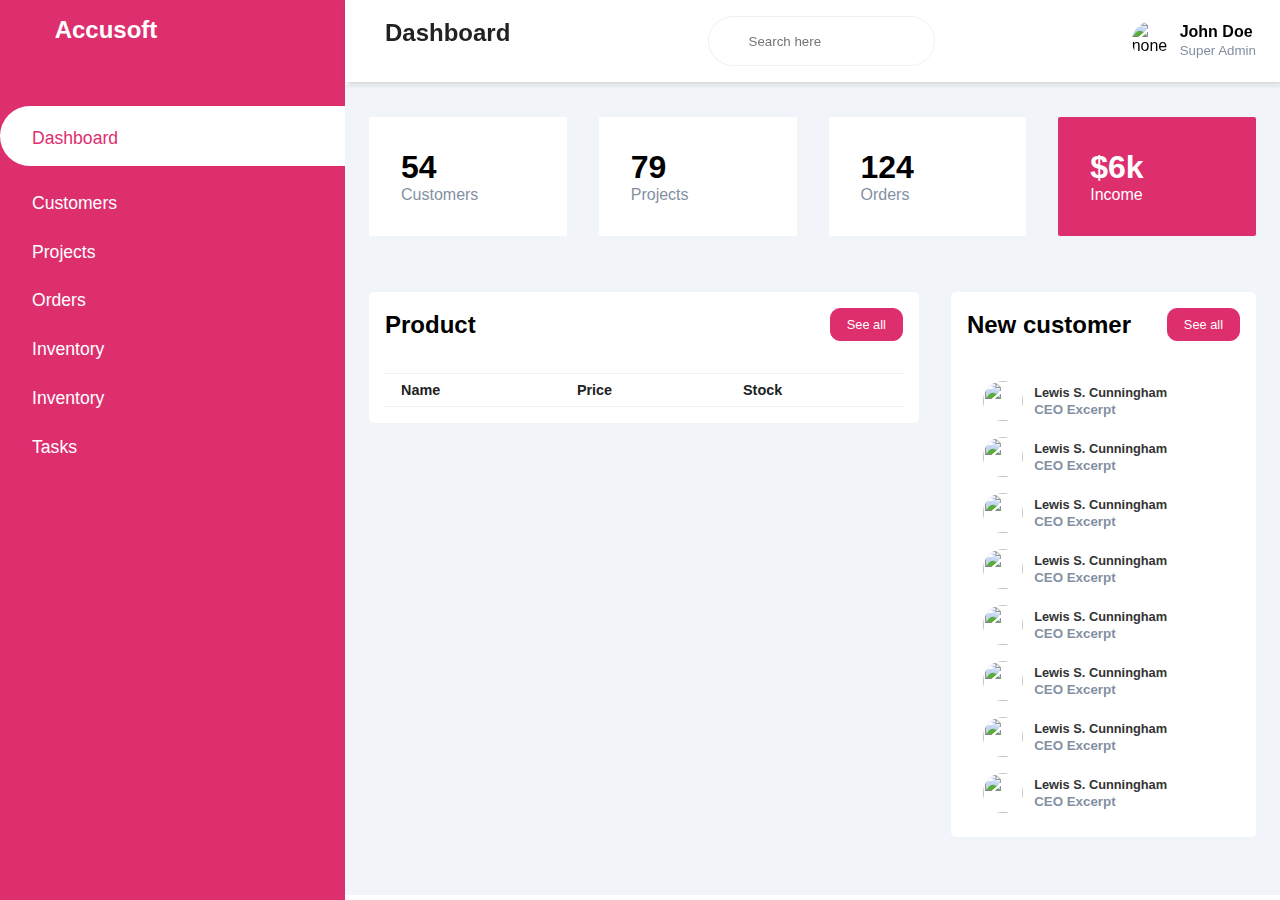
==== src/screens/Admin/index.html @ 2cff8d53 "homepage" ====
<!DOCTYPE html>
<html lang="en">
<head>
    <meta charset="UTF-8">
    <meta name="viewport" content="width=device-width, initial-scale=1.0">
    <title>E-commerce Admin</title>
    <link rel="stylesheet" href="style.css">
    <link rel="stylesheet" href="https://maxst.icons8.com/vue-static/landings/line-awesome/line-awesome/1.3.0/css/line-awesome.min.css">
</head>
<body>

    <input type="checkbox" id="nav-toggle">
    <div class="sidebar">
        <div class="sidebar-brand">
            <h2><span class="lab la-accusoft"></span> <span>Accusoft</span> </h2>
        </div>

        <div class="sidebar-menu">
            <ul>
                <li>
                    <a href="" class="active"><span class="las la-igloo"></span> 
                    <span>Dashboard</span></a>
                </li>
    
                <li>
                    <a href=""><span class="las la-users"></span> 
                    <span>Customers</span></a>
                </li>
                
                <li>
                    <a href=""><span class="las la-clipboard-list"></span> 
                    <span>Projects</span></a>
                </li>
    
                <li>
                    <a href=""><span class="las la-shopping-bag"></span> 
                    <span>Orders</span></a>
                </li>
    
                <li>
                    <a href=""><span class="las la-receipt"></span> 
                    <span>Inventory</span></a>
                </li>
    
                <li>
                    <a href=""><span class="las la-user-circle"></span> 
                    <span>Inventory</span></a>
                </li>
    
                <li>
                    <a href=""><span class="las la-clipboard-list"></span> 
                    <span>Tasks</span></a>
                </li>
            </ul>
        </div>
    </div>

    <div class="main-content">
        <header>
            <h2>
                <label for="nav-toggle">
                    <span class="las la-bars"></span>
                </label>

                Dashboard
            </h2>

            <div class="search-wrapper">
                <span class="las la-search"></span>
                <input type="search" placeholder="Search here" />
            </div>

            <div class="user-wrapper">
                <img src="../../../assets/image/AdminAvatar.jpg" width="40px" height="40px" alt="none">
                <div>
                    <h4>John Doe</h4>
                    <small>Super Admin</small>
                </div>
            </div>
        </header>

        <main>
            <div class="cards">
                <div class="card-single">
                    <div>
                        <h1>54</h1>
                        <span>Customers</span>
                    </div>
                    <div>
                        <span class="las la-users"></span>
                    </div>
                </div>
                
                <div class="card-single">
                    <div>
                        <h1>79</h1>
                        <span>Projects</span>
                    </div>
                    <div>
                        <span class="las la-clipboard-list"></span>
                    </div>
                </div>

                <div class="card-single">
                    <div>
                        <h1>124</h1>
                        <span>Orders</span>
                    </div>
                    <div>
                        <span class="las la-shopping-bag"></span>
                    </div>
                </div>

                <div class="card-single">
                    <div>
                        <h1>$6k</h1>
                        <span>Income</span>
                    </div>
                    <div>
                        <span class="lab la-google-wallet"></span>
                    </div>
                </div>
            </div>

            <div class="recent-grid">
                <div class="projects">
                    <div class="card">
                        <div class="card-header">
                            <h2>Product</h2>

                            <button style="cursor: pointer;" id="gotoProduct">See all <span class="las la-arrow-right">

                            </span></button>
                        </div>

                        <div class="card-body">
                            <div class="table-respondsive">
                                <table width="100%">
                                    <thead>
                                        <tr>
                                            <td>Name</td>
                                            <td>Price</td>
                                            <td>Stock</td>
                                        </tr>
                                    </thead>
                                    <tbody id="product-body"></tbody>
                                </table>
                            </div>
                        </div>
                    </div>
                </div>

                <div class="customers">
                    <div class="card">
                        <div class="card-header">
                            <h2>New customer</h2>

                            <button id="gotoUser" style="cursor: pointer;">See all <span class="las la-arrow-right">

                            </span></button>
                        </div>

                        <div class="card-body">
                            <div class="customer">
                                <div class="info">
                                    <img src="../../../assets/image/AdminAvatar.jpg" width="40px" height="40px">
                                    <div>
                                        <h4>Lewis S. Cunningham</h4>
                                        <small>CEO Excerpt</small>
                                    </div>
                                </div>
                                <div class="contact">
                                    <span class="las la-user-circle"></span>
                                    <span class="las la-comment"></span>
                                    <span class="las la-phone"></span>                      
                                </div>
                            </div>

                            <div class="customer">
                                <div class="info">
                                    <img src="../../../assets/image/AdminAvatar.jpg" width="40px" height="40px">
                                    <div>
                                        <h4>Lewis S. Cunningham</h4>
                                        <small>CEO Excerpt</small>
                                    </div>
                                </div>
                                <div class="contact">
                                    <span class="las la-user-circle"></span>
                                    <span class="las la-comment"></span>
                                    <span class="las la-phone"></span>                      
                                </div>
                            </div>

                            <div class="customer">
                                <div class="info">
                                    <img src="../../../assets/image/AdminAvatar.jpg" width="40px" height="40px">
                                    <div>
                                        <h4>Lewis S. Cunningham</h4>
                                        <small>CEO Excerpt</small>
                                    </div>
                                </div>
                                <div class="contact">
                                    <span class="las la-user-circle"></span>
                                    <span class="las la-comment"></span>
                                    <span class="las la-phone"></span>                      
                                </div>
                            </div>

                            <div class="customer">
                                <div class="info">
                                    <img src="../../../assets/image/AdminAvatar.jpg" width="40px" height="40px">
                                    <div>
                                        <h4>Lewis S. Cunningham</h4>
                                        <small>CEO Excerpt</small>
                                    </div>
                                </div>
                                <div class="contact">
                                    <span class="las la-user-circle"></span>
                                    <span class="las la-comment"></span>
                                    <span class="las la-phone"></span>                      
                                </div>
                            </div>

                            <div class="customer">
                                <div class="info">
                                    <img src="../../../assets/image/AdminAvatar.jpg" width="40px" height="40px">
                                    <div>
                                        <h4>Lewis S. Cunningham</h4>
                                        <small>CEO Excerpt</small>
                                    </div>
                                </div>
                                <div class="contact">
                                    <span class="las la-user-circle"></span>
                                    <span class="las la-comment"></span>
                                    <span class="las la-phone"></span>                      
                                </div>
                            </div>

                            <div class="customer">
                                <div class="info">
                                    <img src="../../../assets/image/AdminAvatar.jpg" width="40px" height="40px">
                                    <div>
                                        <h4>Lewis S. Cunningham</h4>
                                        <small>CEO Excerpt</small>
                                    </div>
                                </div>
                                <div class="contact">
                                    <span class="las la-user-circle"></span>
                                    <span class="las la-comment"></span>
                                    <span class="las la-phone"></span>                      
                                </div>
                            </div>

                            <div class="customer">
                                <div class="info">
                                    <img src="../../../assets/image/AdminAvatar.jpg" width="40px" height="40px">
                                    <div>
                                        <h4>Lewis S. Cunningham</h4>
                                        <small>CEO Excerpt</small>
                                    </div>
                                </div>
                                <div class="contact">
                                    <span class="las la-user-circle"></span>
                                    <span class="las la-comment"></span>
                                    <span class="las la-phone"></span>                      
                                </div>
                            </div>

                            <div class="customer">
                                <div class="info">
                                    <img src="../../../assets/image/AdminAvatar.jpg" width="40px" height="40px">
                                    <div>
                                        <h4>Lewis S. Cunningham</h4>
                                        <small>CEO Excerpt</small>
                                    </div>
                                </div>
                                <div class="contact">
                                    <span class="las la-user-circle"></span>
                                    <span class="las la-comment"></span>
                                    <span class="las la-phone"></span>                      
                                </div>
                            </div>

                            
                        </div>

                    </div>
                </div>
            </div>
        </main>
    </div>

    <script src="app.js" type="module"></script>
</body>
</html>
---- src/screens/Admin/style.css ----
:root {
    --main-color: #DD2f6e;
    --color-darl: #1d2231;
    --text-grey: #8390a2;
}

*{
    padding: 0;
    margin: 0;
    box-sizing: border-box;
    list-style-type: none;
    text-decoration: none;
    font-family: 'Poppins', sans-serif;
}

.sidebar{
    width: 345px;
    position: fixed;
    height: 100%;
    left: 0;
    top: 0;
    height: 100%;
    background: var(--main-color);
    z-index: 100;
    transition: width 300ms;
}

.sidebar-brand{
    height: 90px;
    padding: 1rem 0rem 1rem 2rem;
    color: #fff;
}

.sidebar-brand span{
    display: inline-block;
    padding-right: 1rem;
}

.sidebar-menu{
    margin-top: 1REM;
}

.sidebar-menu li{
    width: 100%;
    margin-bottom: 1.3rem;
    padding-left: 0rem;
}

.sidebar-menu a{
    padding-left: 1rem;
    display: block;
    color: #fff;
    font-size: 1.1rem;
}
 
.sidebar-menu a.active{
    background: #fff;
    padding-top: 1rem;
    padding-bottom: 1rem;
    color: var(--main-color);
    border-radius: 30px 0px 0px 30px;
}

.sidebar-menu a span:first-child{
    font-size: 1.5rem;
    padding-right: 1rem;
}

#nav-toggle:checked + .sidebar{
    width: 70px;
}

#nav-toggle:checked + .sidebar .sidebar-brand ,
#nav-toggle:checked + .sidebar li {
    padding-left: 1rem;
    text-align: center;
}

#nav-toggle:checked + .sidebar li a{
    padding-left: 0rem;
}


#nav-toggle:checked + .sidebar .sidebar-brand h2 span:last-child,
#nav-toggle:checked + .sidebar li a span:last-child{
    display: none;
}

#nav-toggle:checked ~ .main-content {
    margin-left: 70px;
}

#nav-toggle:checked ~ .main-content header{
    width: calc(100% - 70px);
    left: 70px;
}

.main-content{
    transition: margin-left 300ms;
    margin-left: 345px;
}

header{
    background: #fff;
    display: flex;
    justify-content: space-between;
    padding: 1rem 1.5rem;
    box-shadow: 2px 2px 5px rgba(0, 0, 0, 0.2);
    position: fixed;
    left: 345px;
    width: calc(100% - 345px);
    top: 0;
    z-index: 100;
    transition: left 300ms;
}

#nav-toggle{
    display: none;
}

header h2{
    color: #222;
}

header label span{
    font-size: 1.7rem;
    padding-right: 1rem;
}

.search-wrapper{
    border: 1px solid #f0f0f0;
    border-radius: 30px;
    height: 50px;
    display: flex;
    align-items: center;
    overflow-x: hidden;
}

.search-wrapper span{
    display: inline-block;
    padding: 0rem 1rem;
    font-size: 1.5rem;
}

.search-wrapper input{
    height: 100%;
    padding: .5rem;
    border: none;
    outline: none;
}

.user-wrapper{
    display: flex;
    align-items: center;
}

.user-wrapper img{
    border-radius: 50%;
    margin-right: .5rem;
}

.user-wrapper small{
    display: inline-block;
    color: var(--text-grey);
}

main{
    margin-top: 85px;
    padding: 2rem 1.5rem;
    background: #f1f5f9;
    min-height: calc(100vh - 90px);
}

.cards{
    display: grid;
    grid-template-columns: repeat(4, 1fr);
    grid-gap: 2rem;
}

.card-single{
    display: flex;
    justify-content: space-between;
    background: #fff;
    padding: 2rem;
    border-radius: 2px;
}

.card-single div:last-child span{
    font-size: 3rem;
    color: var(--main-color);
}

.card-single div:first-child span{
    color: var(--text-grey);
}

.card-single:last-child{
    background: var(--main-color);
}


.card-single:last-child h1,
.card-single:last-child div:first-child span, 
.card-single:last-child div:last-child span{
    color: #fff;
}

.recent-grid{
    margin-top: 3.5rem;
    display: grid;
    grid-gap: 2rem;
    grid-template-columns: 62% auto;
}

.card{
    background: #fff;
    border-radius: 5px;
}

.card-header,
.card-body{
    padding: 1rem;
}

.card-header{
    display: flex;
    justify-content: space-between;
    align-items: center;
}

.card-header button{
    background: var(--main-color);
    border-radius: 10px;
    color: #fff;
    font-size: .8rem;
    padding: .5rem 1rem;
    border: 1px solid var(--main-color);
}


table{
    border-collapse: collapse;
}

thead tr{
    border-top: 1px solid #f0f0f0;
    border-bottom: 1px solid #f0f0f0;
}

thead td{
    font-weight: 700;
}

td{
    padding: .5rem 1rem;
    font-size: .9rem;
    color: #222;
}

td .status{
    display: inline-block;
    height: 10px;
    width: 10px;
    border-radius: 50%;
    margin-right: 1rem;
}

tr td:last-child{
    display: flex;
    align-items: center;
}

.status.purple{
    background: rebeccapurple;
}

.status.pink{
    background: deeppink;
}

.status.orange{
    background: orangered;
}

.table-responsive{
    width: 100%;
    overflow-x: auto;
}

.customer{
    display: flex;
    justify-content: space-between;
    align-items: center;
    padding: .5rem 1rem;
}

.info{
    display: flex;
    align-items: center;
}

.info img{
    border-radius: 50%;
    margin-right: .7rem;
}

.info h4{
    font-size: .8rem;
    font-weight: 700;
    color: #333
}

.info small{
    font-weight: 600;
    color: var(--text-grey);
}

.contact span{
    font-size: 1.2rem;
    display: inline-block;
    margin-left: .5rem;
    color: var(--main-color);
}
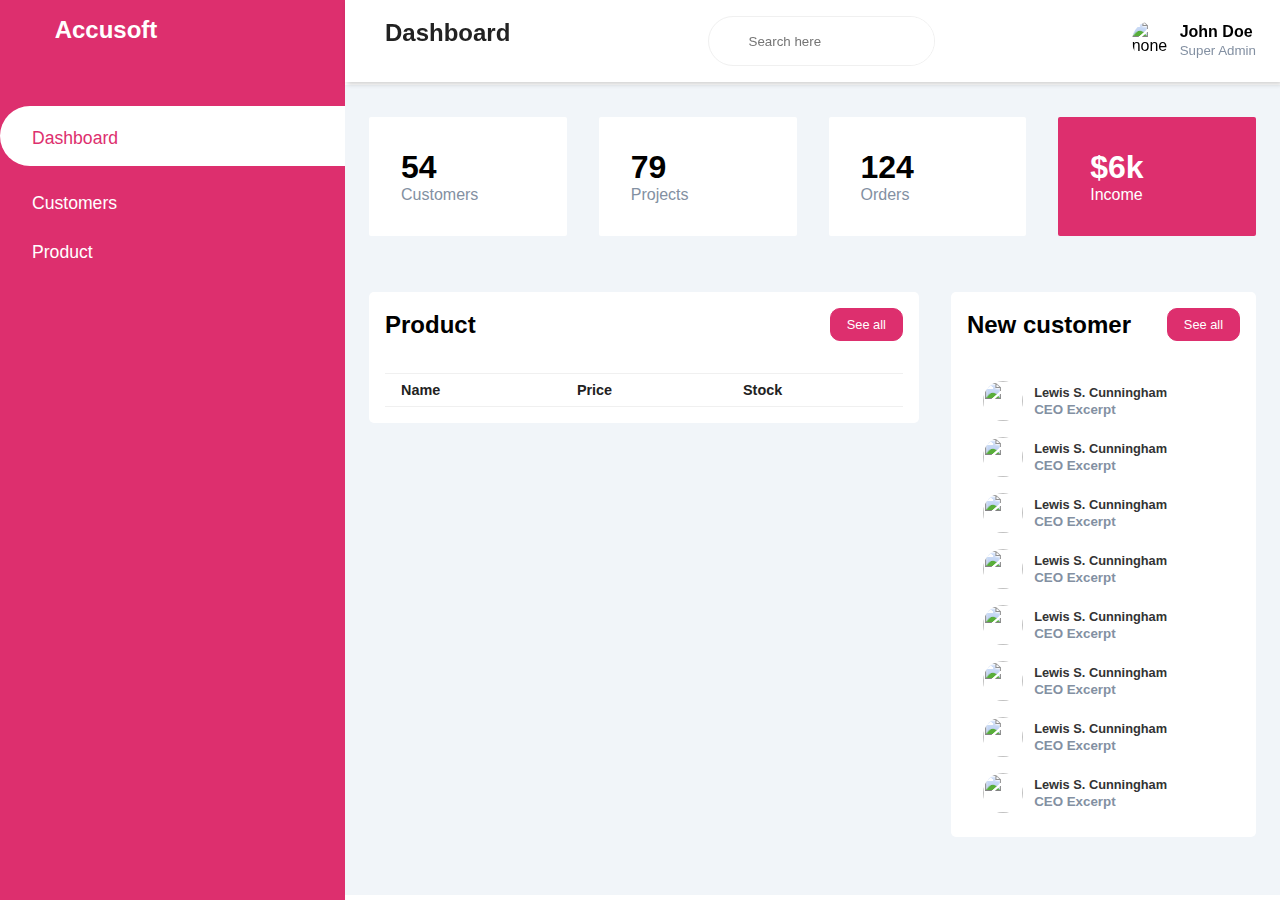
==== commit 94f4f18e: "html" ====
--- a/src/screens/Admin/index.html
+++ b/src/screens/Admin/index.html
@@ -28,28 +28,8 @@
                 </li>
                 
                 <li>
-                    <a href=""><span class="las la-clipboard-list"></span> 
-                    <span>Projects</span></a>
-                </li>
-    
-                <li>
                     <a href=""><span class="las la-shopping-bag"></span> 
-                    <span>Orders</span></a>
-                </li>
-    
-                <li>
-                    <a href=""><span class="las la-receipt"></span> 
-                    <span>Inventory</span></a>
-                </li>
-    
-                <li>
-                    <a href=""><span class="las la-user-circle"></span> 
-                    <span>Inventory</span></a>
-                </li>
-    
-                <li>
-                    <a href=""><span class="las la-clipboard-list"></span> 
-                    <span>Tasks</span></a>
+                    <span>Product</span></a>
                 </li>
             </ul>
         </div>
@@ -121,7 +101,7 @@
                     </div>
                 </div>
             </div>
-
+            
             <div class="recent-grid">
                 <div class="projects">
                     <div class="card">
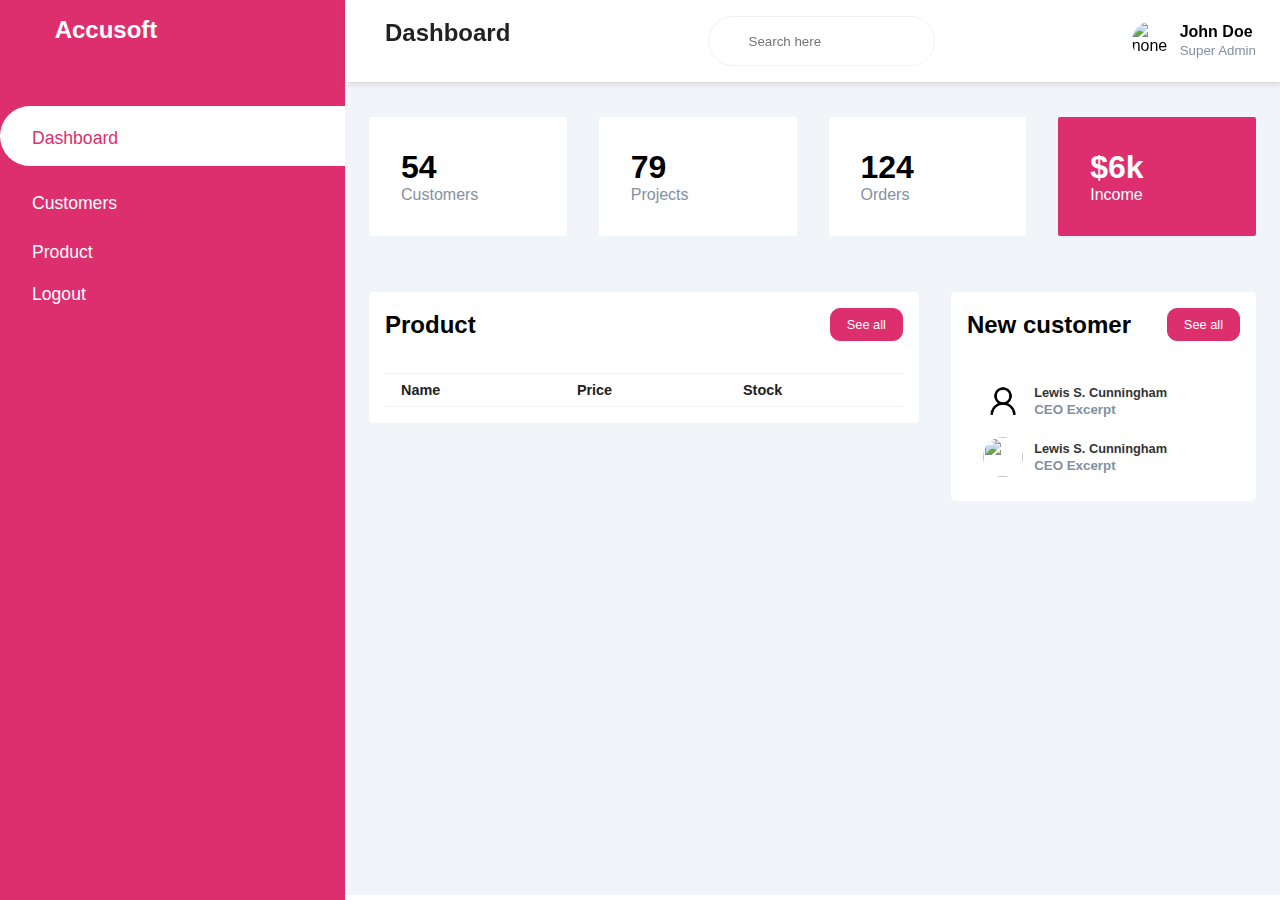
==== commit 0d7e88c3: "raw product" ====
--- a/src/screens/Admin/index.html
+++ b/src/screens/Admin/index.html
@@ -6,6 +6,7 @@
     <title>E-commerce Admin</title>
     <link rel="stylesheet" href="style.css">
     <link rel="stylesheet" href="https://maxst.icons8.com/vue-static/landings/line-awesome/line-awesome/1.3.0/css/line-awesome.min.css">
+    <script src="https://kit.fontawesome.com/af3bdff4d6.js" crossorigin="anonymous"></script>
 </head>
 <body>
 
@@ -21,15 +22,20 @@
                     <a href="" class="active"><span class="las la-igloo"></span> 
                     <span>Dashboard</span></a>
                 </li>
-    
-                <li>
-                    <a href=""><span class="las la-users"></span> 
-                    <span>Customers</span></a>
+
+                <li >
+                    <a><span class="las la-users"></span> 
+                    <span id="UserGo">Customers</span></a>
                 </li>
                 
+                <li >
+                    <a><span class="las la-shopping-bag"></span> 
+                    <span id="ProductGo" style="cursor: pointer;">Product</span></a>
+                </li>
+
                 <li>
-                    <a href=""><span class="las la-shopping-bag"></span> 
-                    <span>Product</span></a>
+                    <a><i class="fa-solid fa-arrow-right-from-bracket" style="padding-right: 1rem;"></i></span>
+                    <span id="LogGoTo">Logout</span></a>
                 </li>
             </ul>
         </div>
@@ -140,17 +146,17 @@
                             </span></button>
                         </div>
 
-                        <div class="card-body">
+                        <div class="card-body" id="user-body">
+
                             <div class="customer">
                                 <div class="info">
-                                    <img src="../../../assets/image/AdminAvatar.jpg" width="40px" height="40px">
+                                    <img src="../../../assets/Images/Sample_User_Icon.png" width="40px" height="40px">
                                     <div>
                                         <h4>Lewis S. Cunningham</h4>
                                         <small>CEO Excerpt</small>
                                     </div>
                                 </div>
                                 <div class="contact">
-                                    <span class="las la-user-circle"></span>
                                     <span class="las la-comment"></span>
                                     <span class="las la-phone"></span>                      
                                 </div>
@@ -165,97 +171,6 @@
                                     </div>
                                 </div>
                                 <div class="contact">
-                                    <span class="las la-user-circle"></span>
-                                    <span class="las la-comment"></span>
-                                    <span class="las la-phone"></span>                      
-                                </div>
-                            </div>
-
-                            <div class="customer">
-                                <div class="info">
-                                    <img src="../../../assets/image/AdminAvatar.jpg" width="40px" height="40px">
-                                    <div>
-                                        <h4>Lewis S. Cunningham</h4>
-                                        <small>CEO Excerpt</small>
-                                    </div>
-                                </div>
-                                <div class="contact">
-                                    <span class="las la-user-circle"></span>
-                                    <span class="las la-comment"></span>
-                                    <span class="las la-phone"></span>                      
-                                </div>
-                            </div>
-
-                            <div class="customer">
-                                <div class="info">
-                                    <img src="../../../assets/image/AdminAvatar.jpg" width="40px" height="40px">
-                                    <div>
-                                        <h4>Lewis S. Cunningham</h4>
-                                        <small>CEO Excerpt</small>
-                                    </div>
-                                </div>
-                                <div class="contact">
-                                    <span class="las la-user-circle"></span>
-                                    <span class="las la-comment"></span>
-                                    <span class="las la-phone"></span>                      
-                                </div>
-                            </div>
-
-                            <div class="customer">
-                                <div class="info">
-                                    <img src="../../../assets/image/AdminAvatar.jpg" width="40px" height="40px">
-                                    <div>
-                                        <h4>Lewis S. Cunningham</h4>
-                                        <small>CEO Excerpt</small>
-                                    </div>
-                                </div>
-                                <div class="contact">
-                                    <span class="las la-user-circle"></span>
-                                    <span class="las la-comment"></span>
-                                    <span class="las la-phone"></span>                      
-                                </div>
-                            </div>
-
-                            <div class="customer">
-                                <div class="info">
-                                    <img src="../../../assets/image/AdminAvatar.jpg" width="40px" height="40px">
-                                    <div>
-                                        <h4>Lewis S. Cunningham</h4>
-                                        <small>CEO Excerpt</small>
-                                    </div>
-                                </div>
-                                <div class="contact">
-                                    <span class="las la-user-circle"></span>
-                                    <span class="las la-comment"></span>
-                                    <span class="las la-phone"></span>                      
-                                </div>
-                            </div>
-
-                            <div class="customer">
-                                <div class="info">
-                                    <img src="../../../assets/image/AdminAvatar.jpg" width="40px" height="40px">
-                                    <div>
-                                        <h4>Lewis S. Cunningham</h4>
-                                        <small>CEO Excerpt</small>
-                                    </div>
-                                </div>
-                                <div class="contact">
-                                    <span class="las la-user-circle"></span>
-                                    <span class="las la-comment"></span>
-                                    <span class="las la-phone"></span>                      
-                                </div>
-                            </div>
-
-                            <div class="customer">
-                                <div class="info">
-                                    <img src="../../../assets/image/AdminAvatar.jpg" width="40px" height="40px">
-                                    <div>
-                                        <h4>Lewis S. Cunningham</h4>
-                                        <small>CEO Excerpt</small>
-                                    </div>
-                                </div>
-                                <div class="contact">
-                                    <span class="las la-user-circle"></span>
                                     <span class="las la-comment"></span>
                                     <span class="las la-phone"></span>                      
                                 </div>
--- a/src/screens/Admin/style.css
+++ b/src/screens/Admin/style.css
@@ -136,6 +136,14 @@
     overflow-x: hidden;
 }
 
+#UserGo, #ProductGo{
+    cursor: pointer;
+}
+
+#UserGo:hover, #ProductGo:hover{
+    text-decoration: underline;
+}
+
 .search-wrapper span{
     display: inline-block;
     padding: 0rem 1rem;
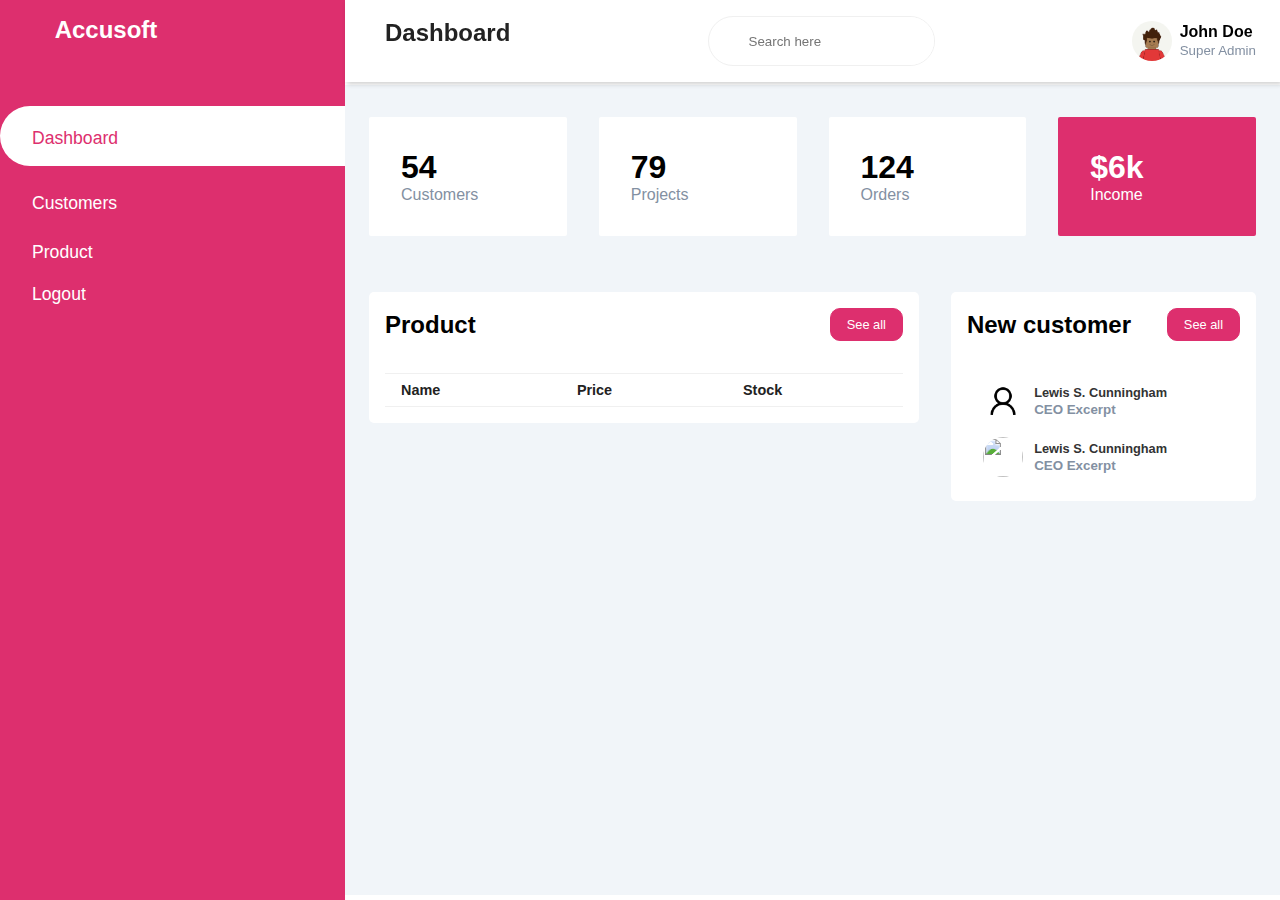
==== commit bc0527f0: "avatar" ====
--- a/src/screens/Admin/index.html
+++ b/src/screens/Admin/index.html
@@ -57,7 +57,7 @@
             </div>
 
             <div class="user-wrapper">
-                <img src="../../../assets/image/AdminAvatar.jpg" width="40px" height="40px" alt="none">
+                <img src="../../../assets/Images/download.png" width="40px" height="40px" alt="none">
                 <div>
                     <h4>John Doe</h4>
                     <small>Super Admin</small>
